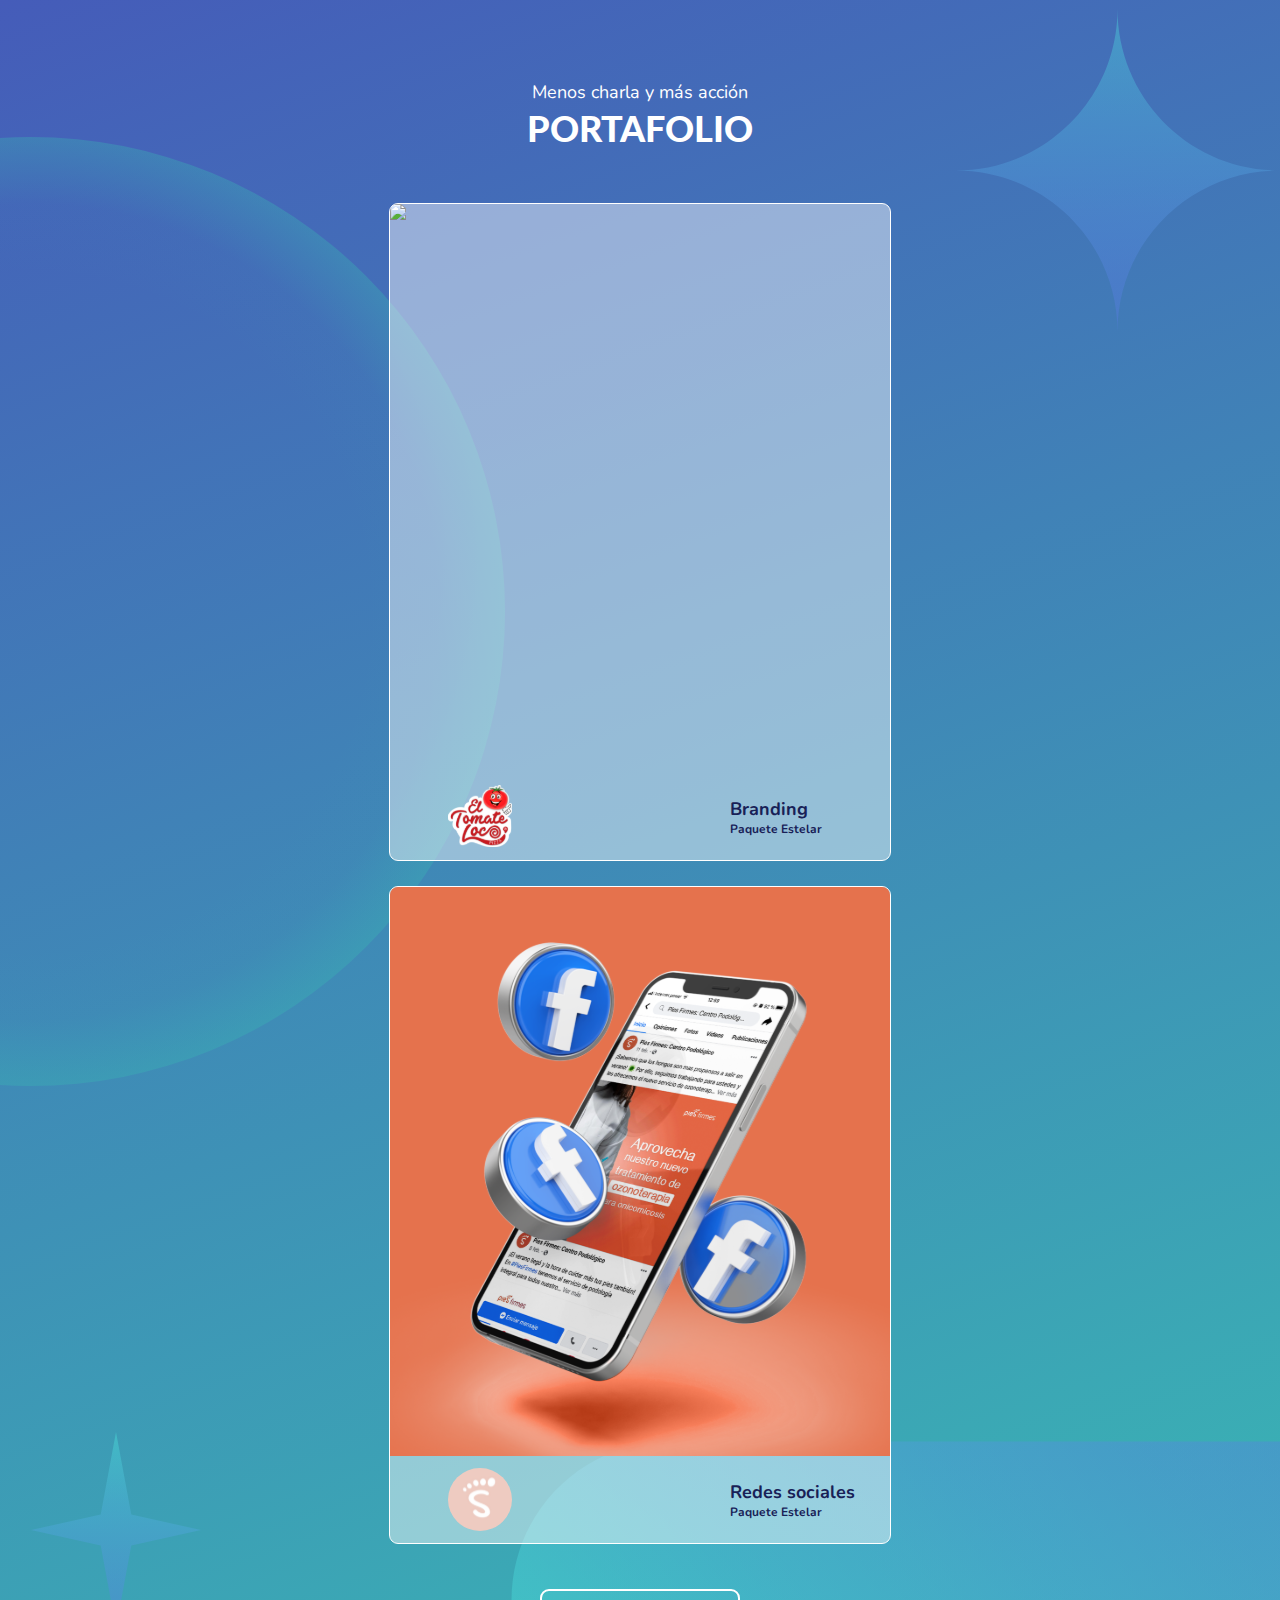
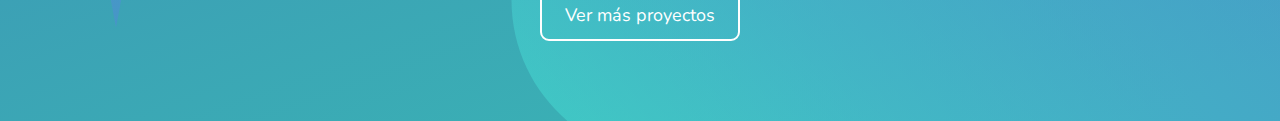
==== index.html @ c0c57c7b "HOME - Sección Portafolio al 100% en mobile" ====
<!DOCTYPE html>
<html lang="es">
  <head>
    <meta charset="UTF-8">
    <meta http-equiv="X-UA-Compatible" content="IE=edge">
    <meta name="viewport" content="width=device-width, initial-scale=1.0">
    <link rel="stylesheet" href="css/styles.css">
    <title>Home</title>
  </head>
  <body>
    <main>
      <section class="portafolio"><img class="ellipse" src="assets/vectors/ellipse-primary.svg" alt=""><img class="star" src="assets/vectors/star-4-primary.svg" alt=""><img class="rnd-rectangle" src="assets/vectors/rounded-rectangle-primary.svg" alt=""><img class="star-thin" src="assets/vectors/star-4-thin-primary.svg" alt="">
        <div class="portafolio__title">
          <h4>Menos charla y más acción</h4>
          <h2>PORTAFOLIO</h2>
        </div>
        <div class="portafolio__cards">
          <div class="card"><img class="card__img" src="assets/img/brand1-img.svg"/>
            <div class="card__brand"><img class="brand__logo" src="assets/img/brand1-logo.svg"/>
              <div class="brand__plan">
                <h4>Branding</h4>
                <p>Paquete Estelar</p>
              </div>
            </div>
          </div>
          <div class="card"><img class="card__img" src="assets/img/brand2-img.svg"/>
            <div class="card__brand"><img class="brand__logo" src="assets/img/brand2-logo.svg"/>
              <div class="brand__plan">
                <h4>Redes sociales</h4>
                <p>Paquete Estelar</p>
              </div>
            </div>
          </div>
        </div><a href="#">Ver más proyectos</a>
      </section>
    </main>
  </body>
</html>
---- css/styles.css ----
@import url("https://fonts.googleapis.com/css2?family=Lato:wght@400;700;900&family=Nunito:wght@400;500;600;700&display=swap");
* {
  margin: 0;
  box-sizing: border-box;
  padding: 0;
}

html {
  font-size: 62.5%;
  font-family: "Nunito", sans-serif;
  color: #182157;
}

.portafolio {
  position: relative;
  overflow: hidden;
  height: minmax(1356px, max-content);
  display: flex;
  flex-direction: column;
  align-items: center;
  background: linear-gradient(160.51deg, #455CB9 0%, #39B7B4 97.43%);
}
.portafolio .ellipse {
  position: absolute;
  width: 74.13%;
  top: 137px;
  right: 60.53%;
  z-index: 10;
}
.portafolio .star {
  position: absolute;
  width: 25.33%;
  z-index: 10;
  top: 0.5%;
  right: 0px;
}
.portafolio .star-thin {
  position: absolute;
  width: 13.33%;
  z-index: 10;
  left: 2.4%;
  bottom: 93px;
}
.portafolio .rnd-rectangle {
  position: absolute;
  width: 60.27%;
  z-index: 10;
  bottom: -38px;
  right: 0%;
  transform: rotate(180deg);
}
.portafolio__title {
  margin-top: 8rem;
  color: #FFFFFF;
  z-index: 20;
}
.portafolio__title h4 {
  display: block;
  text-align: center;
  font-size: 1.8rem;
  font-weight: 400;
}
.portafolio__title h2 {
  font-family: "Lato", sans-serif;
  font-weight: 900;
  font-size: 3.6rem;
  font-style: normal;
  margin-top: 0.3rem;
  line-height: 4.32rem;
  display: block;
  text-align: center;
}
.portafolio__cards {
  position: relative;
  margin: 5.3rem 16px 4.5rem 16px;
  display: grid;
  grid-template-rows: repeat(2, minmax(426px, 1fr));
  grid-gap: 25px;
}
.portafolio__cards .card {
  display: grid;
  grid-template-rows: 1fr 87px;
  grid-template-columns: minmax(286px, 500px);
  z-index: 20;
  background: rgba(255, 255, 255, 0.45);
  border-radius: 9px;
  overflow: hidden;
  border: 1px solid #FFFFFF;
}
.portafolio__cards .card__img {
  width: 100%;
}
.portafolio__cards .card__brand {
  display: flex;
  justify-content: space-between;
  align-items: center;
  margin: 0 12px 0 58px;
}
.portafolio__cards .card__brand .brand__logo {
  width: 64px;
  margin-right: 16px;
}
.portafolio__cards .card__brand .brand__plan {
  width: 14.8rem;
  height: 3.9rem;
}
.portafolio__cards .card__brand .brand__plan h4 {
  font-size: 1.8rem;
  font-weight: 700;
}
.portafolio__cards .card__brand .brand__plan p {
  font-size: 1.2rem;
  font-weight: 700;
}
.portafolio a {
  position: relative;
  z-index: 20;
  color: #FFFFFF;
  margin-bottom: 80px;
  padding: 1.2rem 2.3rem;
  font-weight: 400;
  font-size: 1.8rem;
  text-decoration: none;
  border: 0.2rem solid #FFFFFF;
  border-radius: 0.9rem;
}

/*# sourceMappingURL=styles.css.map */
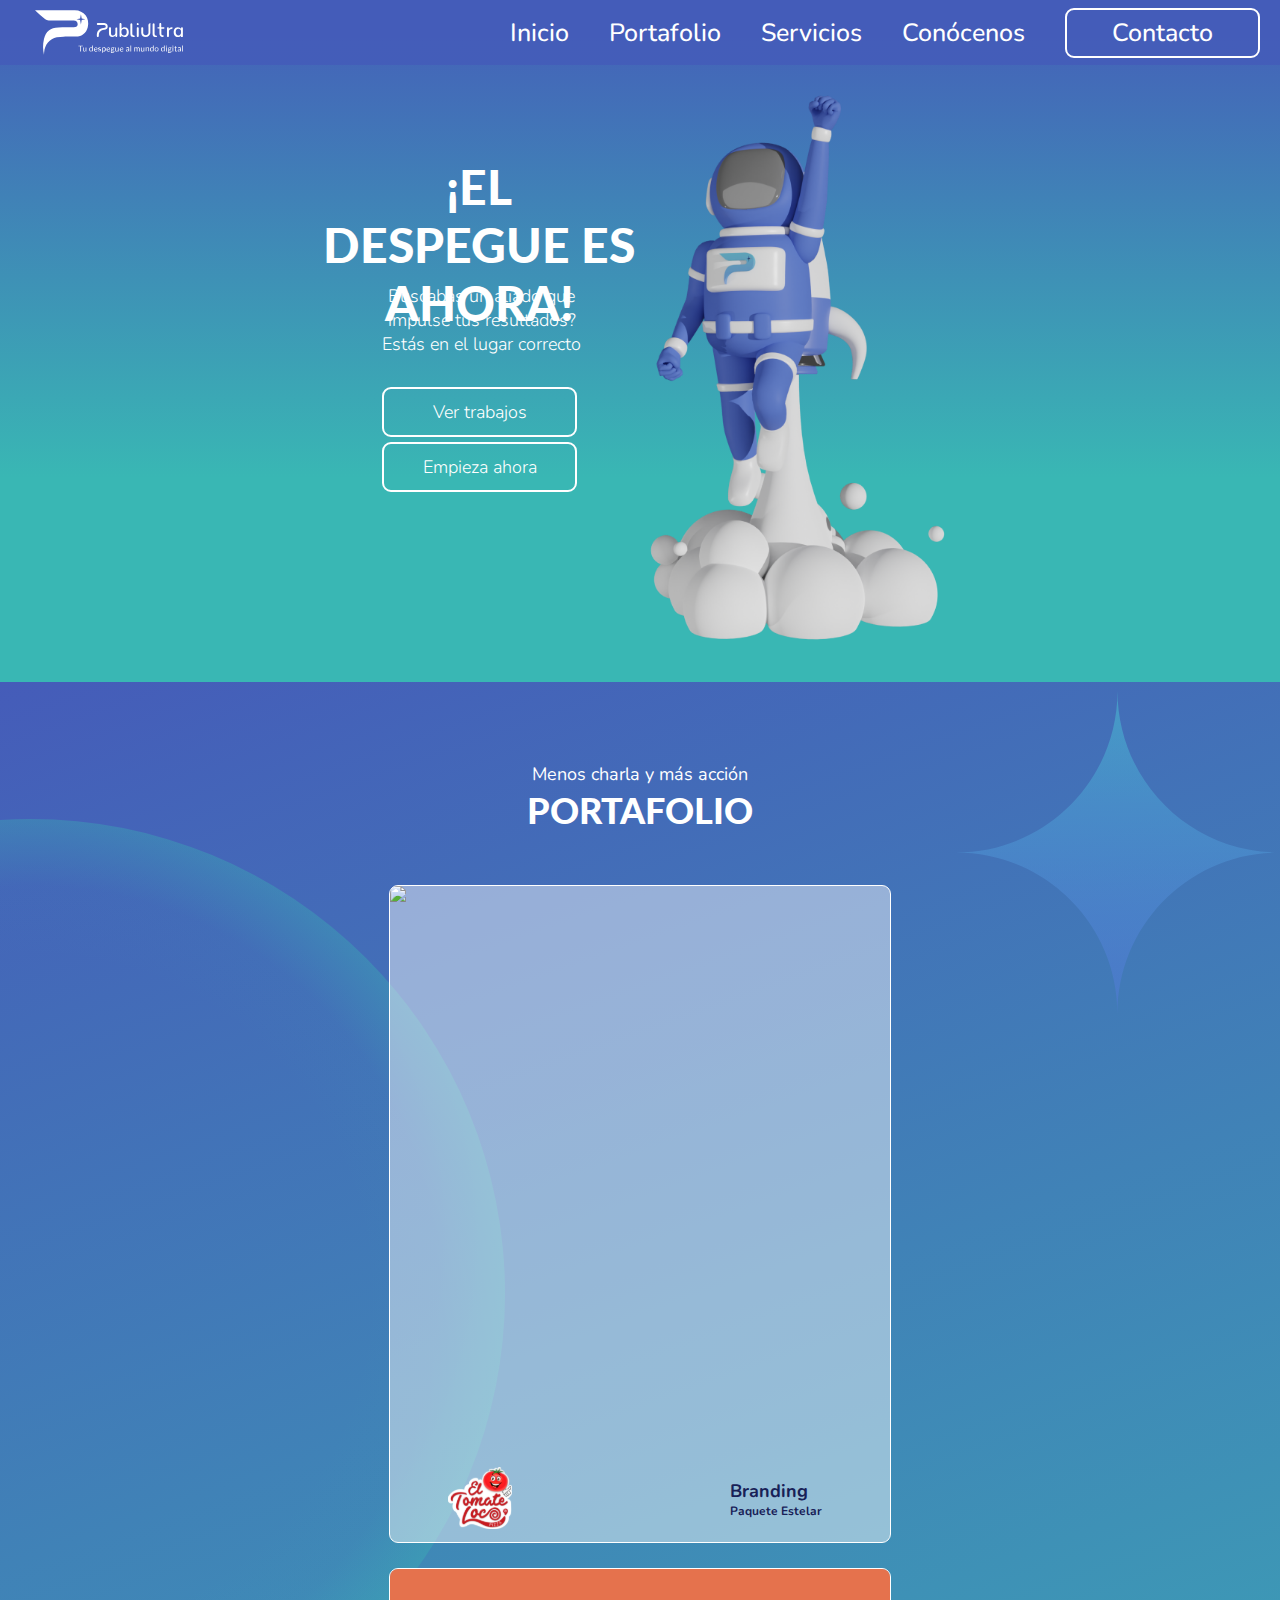
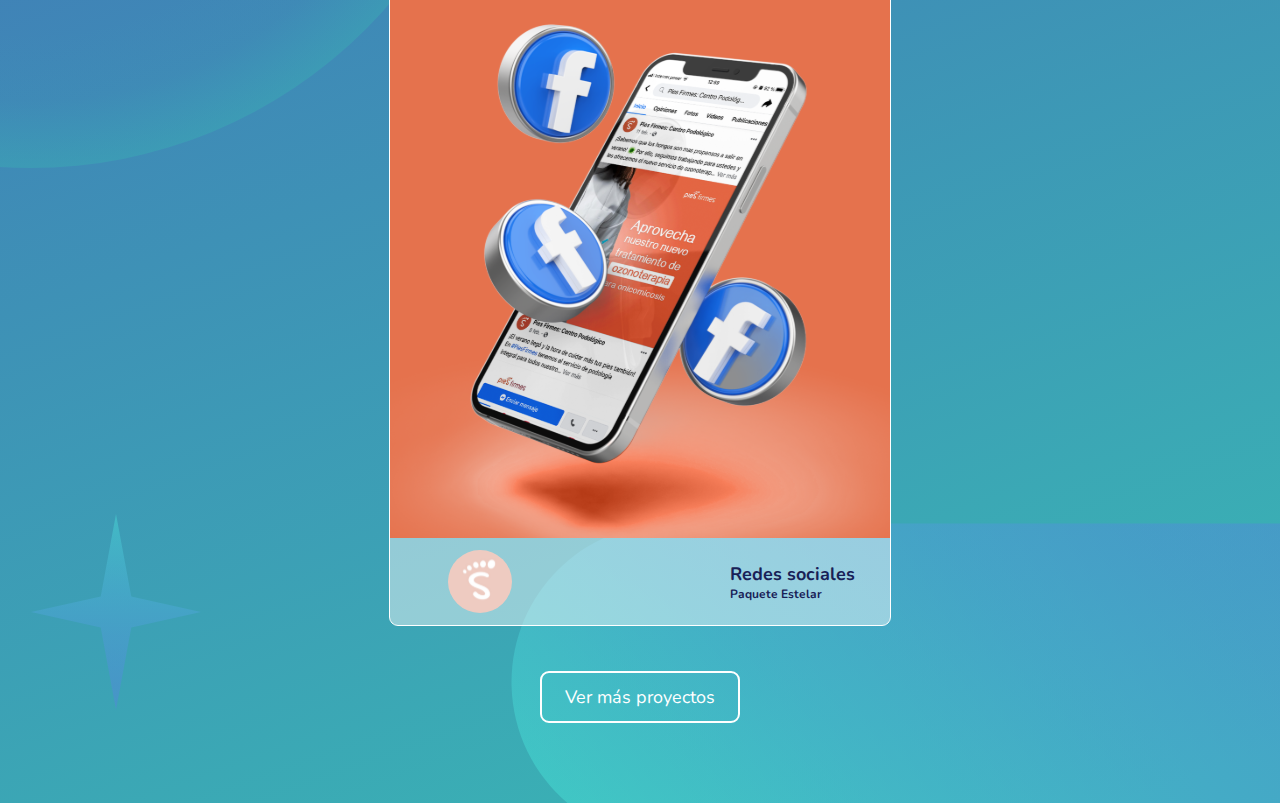
==== commit 6e7bd180: "Landing y Portafolio de Home terminados en mobile" ====
--- a/index.html
+++ b/index.html
@@ -8,8 +8,96 @@
     <title>Home</title>
   </head>
   <body>
+		<!-- HEADER PUBLIULTRA -->
+    <header>
+      <nav class="nav">
+        <div>
+          <img class="nav_logo" src="assets/icon/logo.svg" alt="logo" />
+        </div>
+        <ul class="nav_link">
+          <div class="nav_logos_menu">
+            <img class="nav_logo" src="assets/icon/logo.svg" alt="logo" />
+            <img class="nav_close" src="assets/icon/nav_close.svg" alt="logo_navclose" />
+            <img class="nav_logoweb" src="assets/icon/logoweb.svg" alt="logoweb" />
+          </div>
+          <li class="nav_items">
+            <a class="nav_links" href="#">Inicio</a>
+          </li>
+          <li class="nav_items">
+            <a class="nav_links" href="#">Portafolio</a>
+          </li>
+          <li class="nav_items nav_items--show">
+            <a class="nav_links nav_links--servicio" href="#">Servicios</a>
+            <img class="servicios_show" src="assets/icon/nav_servicios.svg" alt="servicios" />
+          </li>
+          <!-- Menu desplegable de Servicios -->
+          <li id='desktop' class="nav_items">
+            <ul class="list_show ocultar">
+              <li class="nav_items">
+                <a class="nav_links" href="#">Redes sociales</a>
+              </li>
+              <li class="nav_items">
+                <a class="nav_links" href="#">Diseño WEB</a>
+              </li>
+              <li class="nav_items">
+                <a class="nav_links" href="#">Publicidad</a>
+              </li>
+              <li class="nav_items">
+                <a class="nav_links" href="#">Branding</a>
+              </li>
+            </ul>
+          </li>
+          <!-- fin menu desplegable -->
+          <li class="nav_items">
+            <a class="nav_links" href="#">Conócenos</a>
+          </li>
+          <li class="nav_items">
+            <a class="nav_links" href="#">Contacto</a>
+          </li>
+  
+          <div class="contacto">
+            <div>+51 941 922 589</div>
+            <div>hola@publiultra.com</div>
+          </div>
+        </ul>
+        <div class="nav_logos">
+          <h5 class="nav_menu">Menú</h5>
+          <img class="nav_img" src="assets/icon/nav.svg" alt="logo_nav" />
+        </div>
+      </nav>
+    </header>
+		<!-- FIN DEL HEADER -->
+
+
+		<!-- COMIENZA LA PÁGINA -->
     <main>
-      <section class="portafolio"><img class="ellipse" src="assets/vectors/ellipse-primary.svg" alt=""><img class="star" src="assets/vectors/star-4-primary.svg" alt=""><img class="rnd-rectangle" src="assets/vectors/rounded-rectangle-primary.svg" alt=""><img class="star-thin" src="assets/vectors/star-4-thin-primary.svg" alt="">
+			<!-- EL DESPEGUE ES AHORA (JESÚS) - PRIMERA PANTALLA -->
+			<section class="container main_container">
+				<div class="main_title">
+					<h2 class="title">¡EL DESPEGUE ES AHORA!</h2>
+				</div>
+				<div class="parrafo_buscabas">
+					<p class="buscabas">
+						Buscabas un aliado que impulse tus resultados?
+						Estás en el lugar correcto
+					</p>
+				</div>
+				<div class="img_cohete">
+					<img class="cohete" src="assets/img/astronauta_volando.png" alt="cohete" />
+				</div>
+				<div class="buttons">
+					<button class="botones">Ver trabajos</button>
+					<button class="botones">Empieza ahora</button>
+				</div>
+			</section>
+
+
+			<!-- SECCIÓN PORTAFOLIO (ELISEO) - SEGUNDA PANTALLA -->
+      <section class="portafolio">
+				<img class="ellipse" src="assets/vectors/ellipse-primary.svg" alt="">
+				<img class="star" src="assets/vectors/star-4-primary.svg" alt="">
+				<img class="rnd-rectangle" src="assets/vectors/rounded-rectangle-primary.svg" alt="">
+				<img class="star-thin" src="assets/vectors/star-4-thin-primary.svg" alt="">
         <div class="portafolio__title">
           <h4>Menos charla y más acción</h4>
           <h2>PORTAFOLIO</h2>
@@ -33,6 +121,22 @@
           </div>
         </div><a href="#">Ver más proyectos</a>
       </section>
+
+			<!-- SECCIÓN "NUESTROS SERVICIOS" (JESÚS) - TERCERA PANTALLA -->
+
+
+
+			<!-- SECCIÓN COMENTARIOS DE CLIENTES (ELISEO) - CUARTA PANTALLA -->
+
+
+			
+			<!-- CIERRE DEL MAIN. DEJAR 2 ESPACIOS EN BLANCO ANTES -->
     </main>
+
+
+		<!-- ENLACE A LOS SCRIPTS. DEJAR 3 ESPACIOS EN BLANCO ANTES -->
+		<script src="js/desktop.js"></script>
+  	<script src="js/menu.js"></script>
+  	<script src="js/servicios.js"></script>
   </body>
 </html>--- a/css/styles.css
+++ b/css/styles.css
@@ -1,4 +1,6 @@
 @import url("https://fonts.googleapis.com/css2?family=Lato:wght@400;700;900&family=Nunito:wght@400;500;600;700&display=swap");
+
+/* GLOBALES */
 * {
   margin: 0;
   box-sizing: border-box;
@@ -10,6 +12,243 @@
   font-family: "Nunito", sans-serif;
   color: #182157;
 }
+
+
+/* ---- SECCIÓN "EL DESPEGUE ES AHORA" (JESÚS) ---- */
+
+.container {
+  background: rgb(69, 92, 185);
+  background: linear-gradient(
+    180deg,
+    rgba(69, 92, 185, 1) 0%,
+    rgba(57, 183, 180, 1) 70%
+  );
+  padding: 0;
+  width: 100%;
+  height: auto;
+}
+
+.nav {
+  background: rgba(69, 92, 185, 0.6);
+  font-family: "Nunito", sans-serif;
+  z-index: 100;
+  position: absolute;
+  height: 65px;
+  color: #ffffff;
+  display: flex;
+  justify-content: space-between;
+  align-items: center;
+  width: 100%;
+}
+
+.nav_logo {
+  display: block;
+  margin-left: 25px;
+}
+
+.nav_logos {
+  display: flex;
+  cursor: pointer;
+}
+
+.nav_logoweb{
+  position: absolute;
+  margin-left: 25px;
+  overflow: hidden;
+  display: none;
+  width :148px;
+  height :45px;
+}
+
+.nav_menu {
+  font-style: normal;
+  font-weight: 200;
+  font-size: 12px;
+}
+
+.nav_img {
+  width: 30;
+  margin-right: 25px;
+  margin-left: 10px;
+}
+
+.nav_link {
+  position: fixed;
+  padding: 0;
+  background-color: #455cb9;
+  top: 0;
+  left: 0;
+  height: auto;
+  width: 100%;
+  display: flex;
+  flex-direction: column;
+  justify-content: space-between;
+  align-items: center;
+  opacity: 0;
+  pointer-events: none;
+  transition: height 0.4s;
+}
+
+.nav_links {
+  color: #ffffff;
+  text-decoration: none;
+}
+
+.nav_items {
+  text-align-last: center;
+  width: 100%;
+  padding: 5px 0;
+  font-weight: 500;
+  font-size: 25px;
+  list-style: none;
+}
+
+.color {
+  background-color: #182157;
+  width: 100%;
+}
+
+.nav_link-show {
+  opacity: 1;
+  pointer-events: unset;
+  align-items: center;
+}
+
+.nav_logos_menu {
+  display: flex;
+  width: 100%;
+  height: 65px;
+  justify-content: space-between;
+  align-items: center;
+}
+
+.nav_close {
+  top: 17.28px;
+  right: 25px;
+  width: 25px;
+  cursor: pointer;
+  margin-right: 25px;
+}
+
+.list_show {
+  background-color: #182157;
+  display: flex;
+  justify-content: space-between;
+  flex-direction: column;
+}
+
+.ocultar {
+  height: 0;
+  overflow: hidden;
+}
+
+.contacto {
+  font-family: "Nunito", sans-serif;
+  font-weight: 400;
+  display: flex;
+  font-size: 14px;
+  width: 100%;
+  padding: 10px;
+  justify-content: space-evenly;
+}
+
+.servicios {
+  display: block;
+}
+.nav_links--servicio {
+  margin-left: 91px;
+}
+.servicios_show {
+  width: 25px;
+  cursor: pointer;
+  margin-left: 60px;
+}
+
+.main_container {
+  display: grid;
+  height: auto;
+  grid-template-columns: auto auto;
+  grid-template-rows: repeat(3, 1 fr);
+}
+
+.main_title {
+  grid-column: 1/3;
+  grid-row: 1;
+}
+.parrafo_buscabas {
+  grid-row: 2;
+  font-family: "Nunito", sans-serif;
+  font-weight: 300;
+  color: #ffffff;
+  font-size: 18px;
+  margin-top: 66px;
+  margin-left: auto;
+}
+
+.img_cohete {
+  grid-row: 2;
+}
+
+.title {
+  font-family: "Lato", sans-serif;
+  color: #ffffff;
+  font-weight: 900;
+  text-align: center;
+  font-size: 48px;
+  width: 322px;
+  height: 116px;
+  margin: auto;
+  margin-top: 98px;
+  top: 98px;
+  line-height: 58px;
+}
+
+.textoycohete {
+  display: flex;
+  align-items: center;
+  flex-direction: row;
+  margin: 20px;
+  justify-content: center;
+}
+
+.buscabas {
+  width: 110px;
+}
+.cohete {
+  width: 205px;
+  
+}
+
+.buttons {
+  grid-column: 1/3;
+  grid-row: 3;
+  display: flex;
+  flex-direction: column;
+  align-items: center;
+  gap: 5px;
+  margin-bottom: 20px;
+}
+.botones {
+  font-family: "Nunito", sans-serif;
+  font-weight: 300;
+  border-radius: 9px;
+  width: 195px;
+  height: 50px;
+  font-size: 18px;
+  background-color: transparent;
+  color: white;
+  border: 2px solid #ffffff;
+  cursor: pointer;
+}
+
+.seguir{
+    background-color: aliceblue;
+width: 100%;
+}
+
+
+
+/* ---- SECCIÓN "PORTAFOLIO" ---- (ELISEO) */
 
 .portafolio {
   position: relative;
@@ -125,4 +364,193 @@
   border-radius: 0.9rem;
 }
 
-/*# sourceMappingURL=styles.css.map */
+
+
+
+
+
+/* ---- MEDIAQUERIES (SIEMPRE AL FINAL) ---- */
+  /* -- TABLET - 744PX -- */
+@media screen and (min-width: 744px) {
+
+  /* ---- SECCIÓN "EL DESPEGUE ES AHORA" (JESÚS) ---- */
+  .main_container {
+    display: grid;
+    width: 100%;
+    grid-template-columns: auto auto;
+    grid-template-rows: auto auto 500px;
+  }
+
+  .main_title {
+    grid-column: 1;
+    grid-row: 1;
+    margin-top: 220px;
+    margin-bottom: 20px;
+  }
+
+  .parrafo_buscabas {
+    margin-top: 0px;
+    margin:auto;
+  }
+
+  .buscabas {
+    width: 209px;
+    text-align: center;
+  }
+
+  .img_cohete {
+    grid-row: 1/4;
+  }
+
+  .buttons {
+    margin-top: 20px;
+    grid-column: 1;
+    grid-row: 3;
+  }
+
+  .cohete {
+    margin-top: 175px;
+    width:390px;
+  }
+
+
+  /* ---- SECCIÓN "PORTAFOLIO" (ELISEO) ---- */
+  /* ... */
+}
+
+
+
+  /* --- DESKTOP - 1100PX--- */
+@media screen and (min-width: 1100px){
+
+  /* ---- SECCIÓN "EL DESPEGUE ES AHORA" (JESÚS) ---- */
+  .main_container {
+    display: grid;
+    width: 100%;
+    height: auto;
+    grid-template-columns: 1fr 1fr;
+    grid-template-rows: auto auto auto;
+    align-items: start;
+    justify-self: center;
+  }
+
+  .cohete {
+    margin-top: 40px;
+    padding: auto;
+    margin-bottom: 30px;
+    width:310px;
+    align-self: end;
+    justify-self: end;
+  }
+
+  .title {
+    font-size: 48px;
+  }
+
+  .main_title {
+    grid-column: 1;
+    padding:  auto;
+    grid-row: 1;
+    margin-top: 60px;
+    margin-bottom: 0px;
+    justify-self:end ;
+  }
+
+  .buttons {
+    margin-top: 20px;
+    margin-bottom: 180px;
+    grid-column: 1;
+    grid-row: 3;
+    justify-self: end;
+    margin-right: 63px;
+  }
+
+  .botones:hover {
+    background-image: url('../assets/img/hoverbuttons.svg');
+    background-repeat: no-repeat;
+    background-size: cover;
+  }
+  .parrafo_buscabas {
+    margin:0 0;
+    justify-self: end;
+    margin-right: 54px;
+  }
+
+  .botondesktop{
+    font-family: "Nunito", sans-serif;
+    font-weight: 500;
+    border-radius: 9px;
+    width: 195px;
+    height: 50px;
+    font-size: 25px;
+    background-color: transparent;
+    color: white;
+    border: 2px solid #ffffff;
+    cursor: pointer;
+    margin: 0 20px;
+  }
+
+  .botondesktop:hover {
+    background-image: url('../assets/img/hoverbuttons.svg');
+    background-repeat: no-repeat;
+    background-size: cover;
+  }
+
+  /* NAV */
+  .nav_logo {
+    display: none;
+  }
+  
+  .nav_logoweb{
+    position: relative;
+    display: block;
+    width :148px;
+    height :45px;
+    
+  }
+
+  .nav_logos_menu{
+    margin: 0px 10px;
+    padding-top: 10px;
+    display: inline;
+  }
+
+  .servicios_show{
+    display: none;
+  }
+
+  .nav_close{
+    display: none;
+  }
+
+  .contacto{
+    display: none;
+  }
+  .nav_link {
+    position: absolute;
+    background: rgba(69, 92, 185, 0.6);
+    flex-direction: row;
+    justify-content: center;
+    opacity: 100;
+    pointer-events: fill;
+  }
+
+  .nav_logos{
+    display: none;
+  }
+  .nav_items {
+    width: auto;
+    padding: 0;
+    font-weight: 500;
+    font-size: 25px;
+    list-style: none;
+  }
+
+  .nav_links{
+    margin: 0px 20px;
+  }
+
+
+  /* ---- SECCIÓN "PORTAFOLIO" (ELISEO) ---- */
+  /* .......... */
+}